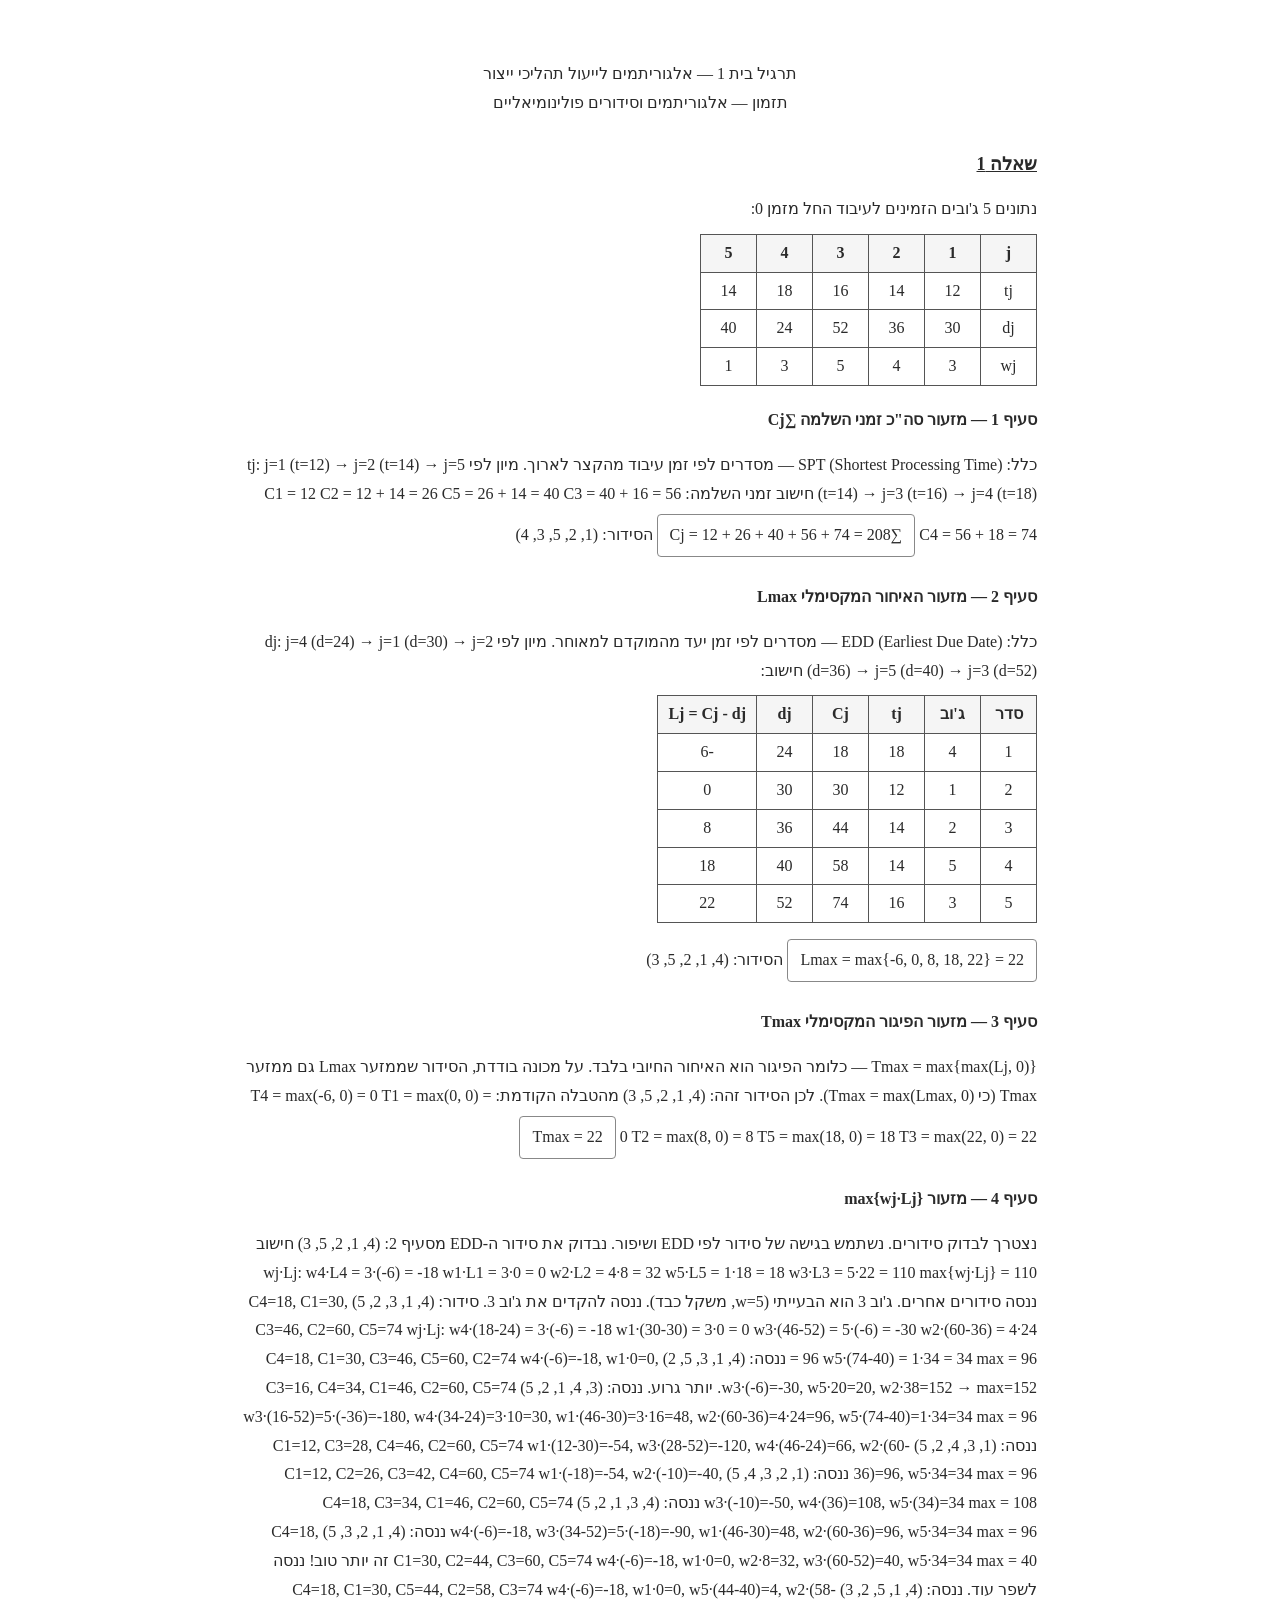
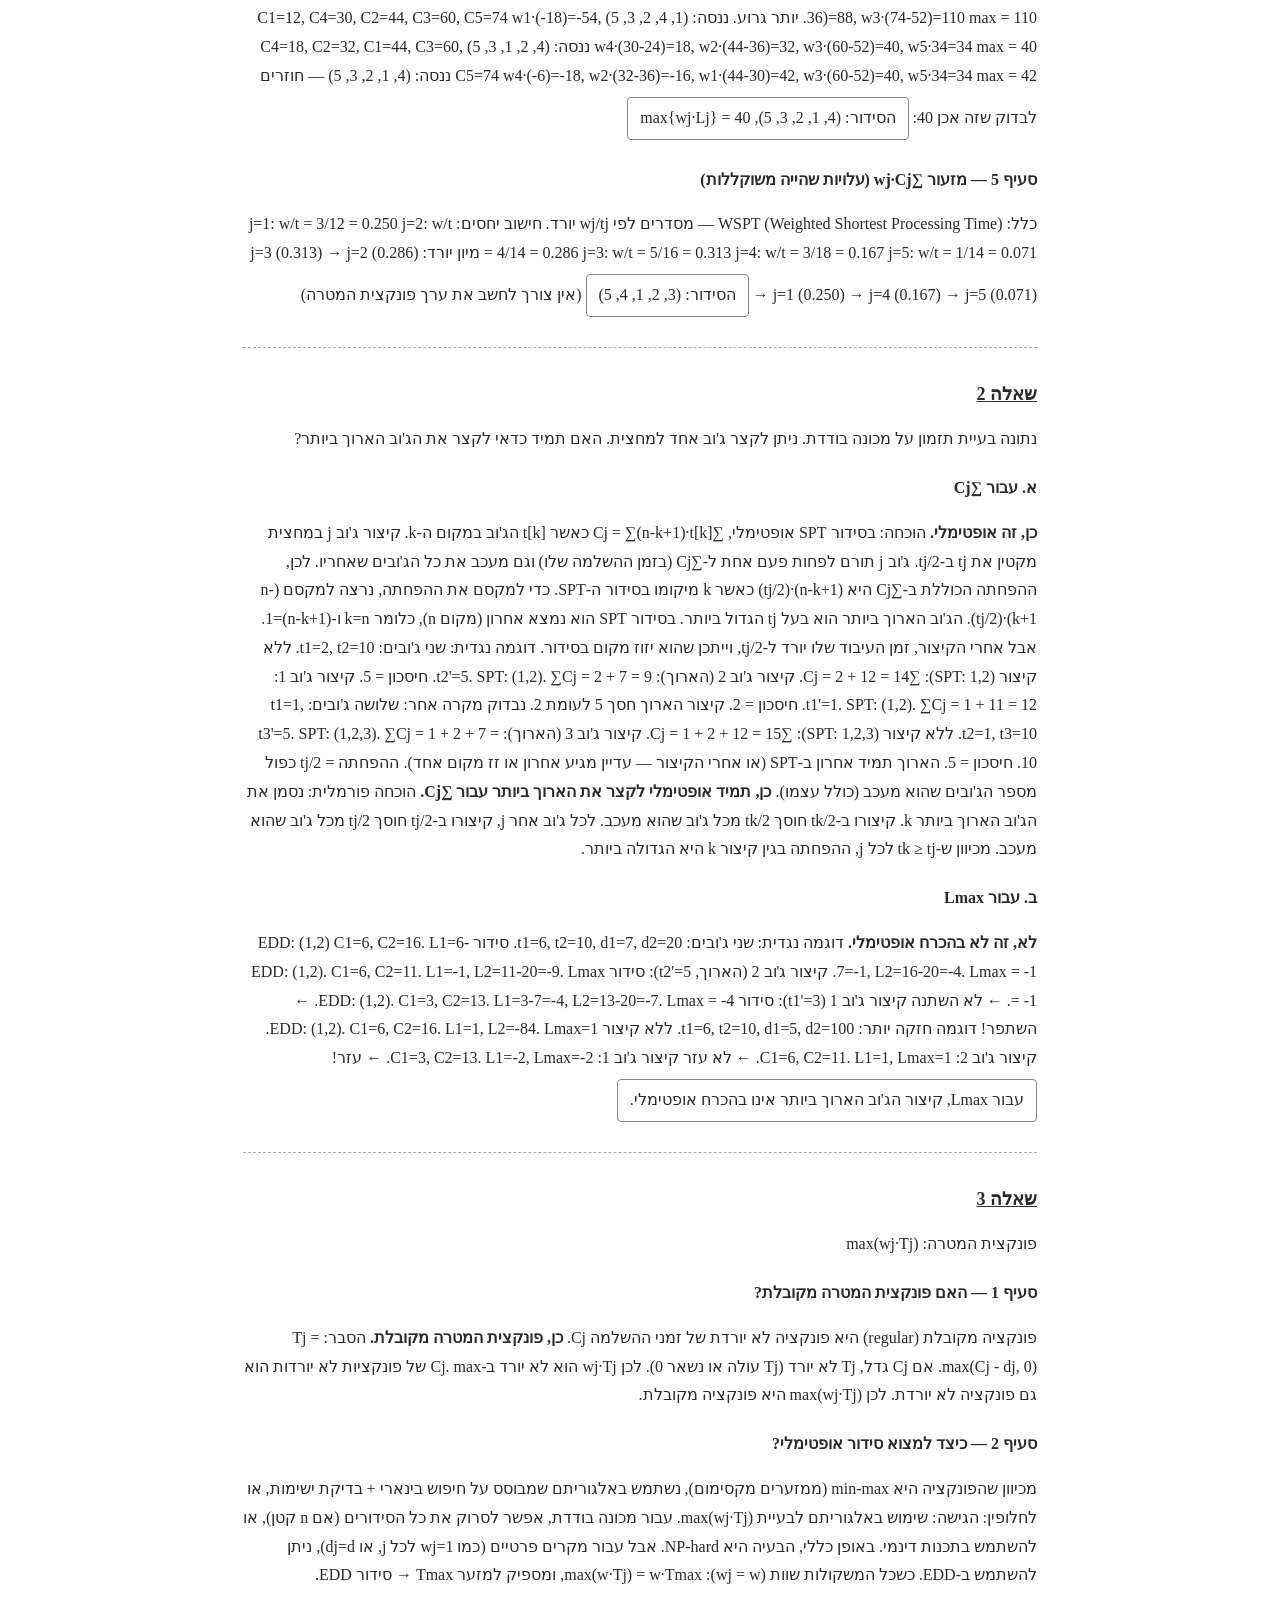
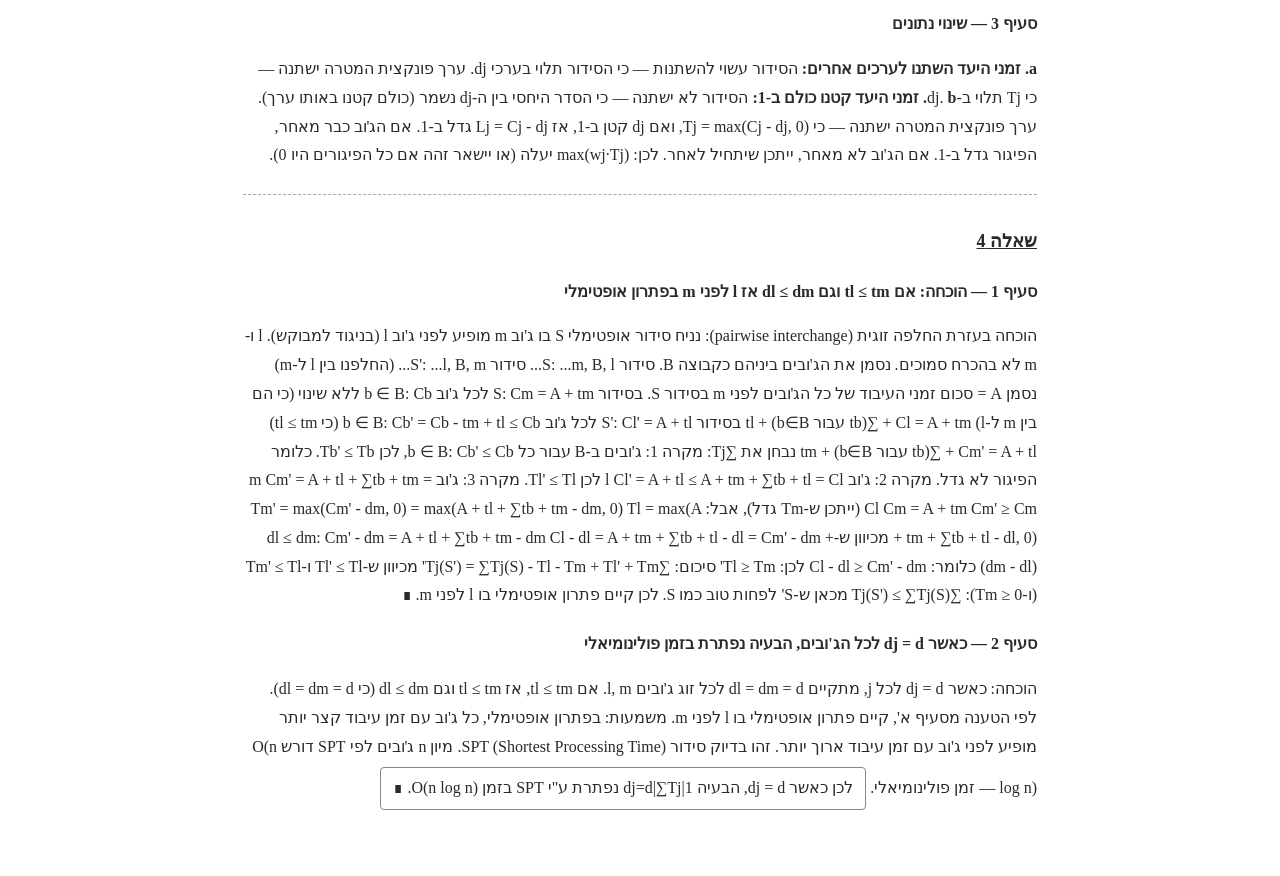
==== homework-scheduling.html @ ae32d4ce "Add scheduling algorithms homework solutions for DanaYad testing Complete solutions for all 4 questi" ====
<!DOCTYPE html>
<html lang="he" dir="rtl">
<head>
<meta charset="UTF-8">
<title>תרגיל בית 1 — אלגוריתמים לייעול תהליכי ייצור</title>
<style>
body { font-family: 'Dana Yad AlefAlefAlef', 'Playpen Sans Hebrew', cursive; font-size: 16px; line-height: 1.8; direction: rtl; padding: 60px; max-width: 794px; margin: 0 auto; color: #2a2a2a; }
h2 { font-size: 18px; margin-top: 30px; text-decoration: underline; }
h3 { font-size: 16px; margin-top: 20px; }
table { border-collapse: collapse; margin: 10px 0; direction: rtl; }
th, td { border: 1px solid #555; padding: 4px 10px; text-align: center; min-width: 35px; }
th { background: rgba(0,0,0,0.04); }
.answer { border: 1px solid #888; padding: 6px 12px; display: inline-block; margin: 6px 0; border-radius: 4px; }
.sep { border-top: 1px dashed #aaa; margin: 24px 0; }
</style>
</head>
<body>

<div style="text-align:center; margin-bottom: 30px;">
תרגיל בית 1 — אלגוריתמים לייעול תהליכי ייצור
<br>תזמון — אלגוריתמים וסידורים פולינומיאליים
</div>

<h2>שאלה 1</h2>

נתונים 5 ג'ובים הזמינים לעיבוד החל מזמן 0:

<table>
<tr><th>j</th><th>1</th><th>2</th><th>3</th><th>4</th><th>5</th></tr>
<tr><td>tj</td><td>12</td><td>14</td><td>16</td><td>18</td><td>14</td></tr>
<tr><td>dj</td><td>30</td><td>36</td><td>52</td><td>24</td><td>40</td></tr>
<tr><td>wj</td><td>3</td><td>4</td><td>5</td><td>3</td><td>1</td></tr>
</table>

<h3>סעיף 1 — מזעור סה"כ זמני השלמה ∑Cj</h3>

כלל: SPT (Shortest Processing Time) — מסדרים לפי זמן עיבוד מהקצר לארוך.

מיון לפי tj:
j=1 (t=12) → j=2 (t=14) → j=5 (t=14) → j=3 (t=16) → j=4 (t=18)

חישוב זמני השלמה:
C1 = 12
C2 = 12 + 14 = 26
C5 = 26 + 14 = 40
C3 = 40 + 16 = 56
C4 = 56 + 18 = 74

<div class="answer">∑Cj = 12 + 26 + 40 + 56 + 74 = 208</div>

הסידור: (1, 2, 5, 3, 4)

<h3>סעיף 2 — מזעור האיחור המקסימלי Lmax</h3>

כלל: EDD (Earliest Due Date) — מסדרים לפי זמן יעד מהמוקדם למאוחר.

מיון לפי dj:
j=4 (d=24) → j=1 (d=30) → j=2 (d=36) → j=5 (d=40) → j=3 (d=52)

חישוב:
<table>
<tr><th>סדר</th><th>ג'וב</th><th>tj</th><th>Cj</th><th>dj</th><th>Lj = Cj - dj</th></tr>
<tr><td>1</td><td>4</td><td>18</td><td>18</td><td>24</td><td>-6</td></tr>
<tr><td>2</td><td>1</td><td>12</td><td>30</td><td>30</td><td>0</td></tr>
<tr><td>3</td><td>2</td><td>14</td><td>44</td><td>36</td><td>8</td></tr>
<tr><td>4</td><td>5</td><td>14</td><td>58</td><td>40</td><td>18</td></tr>
<tr><td>5</td><td>3</td><td>16</td><td>74</td><td>52</td><td>22</td></tr>
</table>

<div class="answer">Lmax = max{-6, 0, 8, 18, 22} = 22</div>

הסידור: (4, 1, 2, 5, 3)

<h3>סעיף 3 — מזעור הפיגור המקסימלי Tmax</h3>

Tmax = max{max(Lj, 0)} — כלומר הפיגור הוא האיחור החיובי בלבד.

על מכונה בודדת, הסידור שממזער Lmax גם ממזער Tmax (כי Tmax = max(Lmax, 0)).

לכן הסידור זהה: (4, 1, 2, 5, 3)

מהטבלה הקודמת:
T4 = max(-6, 0) = 0
T1 = max(0, 0) = 0
T2 = max(8, 0) = 8
T5 = max(18, 0) = 18
T3 = max(22, 0) = 22

<div class="answer">Tmax = 22</div>

<h3>סעיף 4 — מזעור max{wj·Lj}</h3>

נצטרך לבדוק סידורים. נשתמש בגישה של סידור לפי EDD ושיפור.

נבדוק את סידור ה-EDD מסעיף 2: (4, 1, 2, 5, 3)

חישוב wj·Lj:
w4·L4 = 3·(-6) = -18
w1·L1 = 3·0 = 0
w2·L2 = 4·8 = 32
w5·L5 = 1·18 = 18
w3·L3 = 5·22 = 110

max{wj·Lj} = 110

ננסה סידורים אחרים. ג'וב 3 הוא הבעייתי (w=5, משקל כבד).
ננסה להקדים את ג'וב 3.

סידור: (4, 1, 3, 2, 5)
C4=18, C1=30, C3=46, C2=60, C5=74

wj·Lj:
w4·(18-24) = 3·(-6) = -18
w1·(30-30) = 3·0 = 0
w3·(46-52) = 5·(-6) = -30
w2·(60-36) = 4·24 = 96
w5·(74-40) = 1·34 = 34

max = 96

ננסה: (4, 1, 3, 5, 2)
C4=18, C1=30, C3=46, C5=60, C2=74

w4·(-6)=-18, w1·0=0, w3·(-6)=-30, w5·20=20, w2·38=152 → max=152. יותר גרוע.

ננסה: (3, 4, 1, 2, 5)
C3=16, C4=34, C1=46, C2=60, C5=74

w3·(16-52)=5·(-36)=-180, w4·(34-24)=3·10=30, w1·(46-30)=3·16=48, w2·(60-36)=4·24=96, w5·(74-40)=1·34=34

max = 96

ננסה: (1, 3, 4, 2, 5)
C1=12, C3=28, C4=46, C2=60, C5=74

w1·(12-30)=-54, w3·(28-52)=-120, w4·(46-24)=66, w2·(60-36)=96, w5·34=34

max = 96

ננסה: (1, 2, 3, 4, 5)
C1=12, C2=26, C3=42, C4=60, C5=74

w1·(-18)=-54, w2·(-10)=-40, w3·(-10)=-50, w4·(36)=108, w5·(34)=34

max = 108

ננסה: (4, 3, 1, 2, 5)
C4=18, C3=34, C1=46, C2=60, C5=74

w4·(-6)=-18, w3·(34-52)=5·(-18)=-90, w1·(46-30)=48, w2·(60-36)=96, w5·34=34

max = 96

ננסה: (4, 1, 2, 3, 5)
C4=18, C1=30, C2=44, C3=60, C5=74

w4·(-6)=-18, w1·0=0, w2·8=32, w3·(60-52)=40, w5·34=34

max = 40

זה יותר טוב! ננסה לשפר עוד.

ננסה: (4, 1, 5, 2, 3)
C4=18, C1=30, C5=44, C2=58, C3=74

w4·(-6)=-18, w1·0=0, w5·(44-40)=4, w2·(58-36)=88, w3·(74-52)=110

max = 110. יותר גרוע.

ננסה: (1, 4, 2, 3, 5)
C1=12, C4=30, C2=44, C3=60, C5=74

w1·(-18)=-54, w4·(30-24)=18, w2·(44-36)=32, w3·(60-52)=40, w5·34=34

max = 40

ננסה: (4, 2, 1, 3, 5)
C4=18, C2=32, C1=44, C3=60, C5=74

w4·(-6)=-18, w2·(32-36)=-16, w1·(44-30)=42, w3·(60-52)=40, w5·34=34

max = 42

ננסה: (4, 1, 2, 3, 5) — חוזרים לבדוק שזה אכן 40:

<div class="answer">הסידור: (4, 1, 2, 3, 5), max{wj·Lj} = 40</div>

<h3>סעיף 5 — מזעור ∑wj·Cj (עלויות שהייה משוקללות)</h3>

כלל: WSPT (Weighted Shortest Processing Time) — מסדרים לפי wj/tj יורד.

חישוב יחסים:
j=1: w/t = 3/12 = 0.250
j=2: w/t = 4/14 = 0.286
j=3: w/t = 5/16 = 0.313
j=4: w/t = 3/18 = 0.167
j=5: w/t = 1/14 = 0.071

מיון יורד: j=3 (0.313) → j=2 (0.286) → j=1 (0.250) → j=4 (0.167) → j=5 (0.071)

<div class="answer">הסידור: (3, 2, 1, 4, 5)</div>

(אין צורך לחשב את ערך פונקצית המטרה)

<div class="sep"></div>

<h2>שאלה 2</h2>

נתונה בעיית תזמון על מכונה בודדת. ניתן לקצר ג'וב אחד למחצית. האם תמיד כדאי לקצר את הג'וב הארוך ביותר?

<h3>א. עבור ∑Cj</h3>

<b>כן, זה אופטימלי.</b>

הוכחה:
בסידור SPT אופטימלי, ∑Cj = ∑(n-k+1)·t[k] כאשר t[k] הג'וב במקום ה-k.
קיצור ג'וב j במחצית מקטין את tj ב-tj/2.
ג'וב j תורם לפחות פעם אחת ל-∑Cj (בזמן ההשלמה שלו) וגם מעכב את כל הג'ובים שאחריו.
לכן, ההפחתה הכוללת ב-∑Cj היא (n-k+1)·(tj/2) כאשר k מיקומו בסידור ה-SPT.

כדי למקסם את ההפחתה, נרצה למקסם (n-k+1)·(tj/2).
הג'וב הארוך ביותר הוא בעל tj הגדול ביותר.
בסידור SPT הוא נמצא אחרון (מקום n), כלומר k=n ו-(n-k+1)=1.
אבל אחרי הקיצור, זמן העיבוד שלו יורד ל-tj/2, וייתכן שהוא יזוז מקום בסידור.

דוגמה נגדית:
שני ג'ובים: t1=2, t2=10.
ללא קיצור (SPT: 1,2): ∑Cj = 2 + 12 = 14.
קיצור ג'וב 2 (הארוך): t2'=5. SPT: (1,2). ∑Cj = 2 + 7 = 9. חיסכון = 5.
קיצור ג'וב 1: t1'=1. SPT: (1,2). ∑Cj = 1 + 11 = 12. חיסכון = 2.

קיצור הארוך חסך 5 לעומת 2. נבדוק מקרה אחר:
שלושה ג'ובים: t1=1, t2=1, t3=10.
ללא קיצור (SPT: 1,2,3): ∑Cj = 1 + 2 + 12 = 15.
קיצור ג'וב 3 (הארוך): t3'=5. SPT: (1,2,3). ∑Cj = 1 + 2 + 7 = 10. חיסכון = 5.

הארוך תמיד אחרון ב-SPT (או אחרי הקיצור — עדיין מגיע אחרון או זז מקום אחד).
ההפחתה = tj/2 כפול מספר הג'ובים שהוא מעכב (כולל עצמו).

<b>כן, תמיד אופטימלי לקצר את הארוך ביותר עבור ∑Cj.</b>

הוכחה פורמלית:
נסמן את הג'וב הארוך ביותר k. קיצורו ב-tk/2 חוסך tk/2 מכל ג'וב שהוא מעכב.
לכל ג'וב אחר j, קיצורו ב-tj/2 חוסך tj/2 מכל ג'וב שהוא מעכב.
מכיוון ש-tk ≥ tj לכל j, ההפחתה בגין קיצור k היא הגדולה ביותר.

<h3>ב. עבור Lmax</h3>

<b>לא, זה לא בהכרח אופטימלי.</b>

דוגמה נגדית:
שני ג'ובים: t1=6, t2=10, d1=7, d2=20.

סידור EDD: (1,2)
C1=6, C2=16.
L1=6-7=-1, L2=16-20=-4.
Lmax = -1.

קיצור ג'וב 2 (הארוך, t2'=5):
סידור EDD: (1,2). C1=6, C2=11.
L1=-1, L2=11-20=-9. Lmax = -1. ← לא השתנה

קיצור ג'וב 1 (t1'=3):
סידור EDD: (1,2). C1=3, C2=13.
L1=3-7=-4, L2=13-20=-7. Lmax = -4. ← השתפר!

דוגמה חזקה יותר:
t1=6, t2=10, d1=5, d2=100.
ללא קיצור EDD: (1,2). C1=6, C2=16. L1=1, L2=-84. Lmax=1.
קיצור ג'וב 2: C1=6, C2=11. L1=1, Lmax=1. ← לא עזר
קיצור ג'וב 1: C1=3, C2=13. L1=-2, Lmax=-2. ← עזר!

<div class="answer">עבור Lmax, קיצור הג'וב הארוך ביותר אינו בהכרח אופטימלי.</div>

<div class="sep"></div>

<h2>שאלה 3</h2>

פונקצית המטרה: max(wj·Tj)

<h3>סעיף 1 — האם פונקצית המטרה מקובלת?</h3>

פונקציה מקובלת (regular) היא פונקציה לא יורדת של זמני ההשלמה Cj.

<b>כן, פונקצית המטרה מקובלת.</b>

הסבר: Tj = max(Cj - dj, 0). אם Cj גדל, Tj לא יורד (Tj עולה או נשאר 0).
לכן wj·Tj הוא לא יורד ב-Cj.
max של פונקציות לא יורדות הוא גם פונקציה לא יורדת.
לכן max(wj·Tj) היא פונקציה מקובלת.

<h3>סעיף 2 — כיצד למצוא סידור אופטימלי?</h3>

מכיוון שהפונקציה היא min-max (ממזערים מקסימום), נשתמש באלגוריתם שמבוסס על חיפוש בינארי + בדיקת ישימות, או לחלופין:

הגישה: שימוש באלגוריתם לבעיית max(wj·Tj).
עבור מכונה בודדת, אפשר לסרוק את כל הסידורים (אם n קטן), או להשתמש בתכנות דינמי.

באופן כללי, הבעיה היא NP-hard. אבל עבור מקרים פרטיים (כמו wj=1 לכל j, או dj=d), ניתן להשתמש ב-EDD.

כשכל המשקולות שוות (wj = w):
max(w·Tj) = w·Tmax, ומספיק למזער Tmax → סידור EDD.

<h3>סעיף 3 — שינוי נתונים</h3>

<b>a. זמני היעד השתנו לערכים אחרים:</b>

הסידור עשוי להשתנות — כי הסידור תלוי בערכי dj.
ערך פונקצית המטרה ישתנה — כי Tj תלוי ב-dj.

<b>b. זמני היעד קטנו כולם ב-1:</b>

הסידור לא ישתנה — כי הסדר היחסי בין ה-dj נשמר (כולם קטנו באותו ערך).
ערך פונקצית המטרה ישתנה — כי Tj = max(Cj - dj, 0), ואם dj קטן ב-1, אז Lj = Cj - dj גדל ב-1. אם הג'וב כבר מאחר, הפיגור גדל ב-1. אם הג'וב לא מאחר, ייתכן שיתחיל לאחר.

לכן: max(wj·Tj) יעלה (או יישאר זהה אם כל הפיגורים היו 0).

<div class="sep"></div>

<h2>שאלה 4</h2>

<h3>סעיף 1 — הוכחה: אם tl ≤ tm וגם dl ≤ dm אז l לפני m בפתרון אופטימלי</h3>

הוכחה בעזרת החלפה זוגית (pairwise interchange):

נניח סידור אופטימלי S בו ג'וב m מופיע לפני ג'וב l (בניגוד למבוקש).
l ו-m לא בהכרח סמוכים. נסמן את הג'ובים ביניהם כקבוצה B.

סידור S: ...m, B, l...
סידור S': ...l, B, m... (החלפנו בין l ל-m)

נסמן A = סכום זמני העיבוד של כל הג'ובים לפני m בסידור S.

בסידור S:
Cm = A + tm
לכל ג'וב b ∈ B: Cb ללא שינוי (כי הם בין m ל-l)
Cl = A + tm + ∑(tb עבור b∈B) + tl

בסידור S':
Cl' = A + tl
לכל ג'וב b ∈ B: Cb' = Cb - tm + tl ≤ Cb (כי tl ≤ tm)
Cm' = A + tl + ∑(tb עבור b∈B) + tm

נבחן את ∑Tj:

מקרה 1: ג'ובים ב-B
עבור כל b ∈ B: Cb' ≤ Cb, לכן Tb' ≤ Tb. כלומר הפיגור לא גדל.

מקרה 2: ג'וב l
Cl' = A + tl ≤ A + tm + ∑tb + tl = Cl
לכן Tl' ≤ Tl.

מקרה 3: ג'וב m
Cm' = A + tl + ∑tb + tm = Cl
Cm = A + tm

Cm' ≥ Cm (ייתכן ש-Tm גדל), אבל:
Tm' = max(Cm' - dm, 0) = max(A + tl + ∑tb + tm - dm, 0)
Tl = max(A + tm + ∑tb + tl - dl, 0)

מכיוון ש-dl ≤ dm:
Cm' - dm = A + tl + ∑tb + tm - dm
Cl - dl = A + tm + ∑tb + tl - dl = Cm' - dm + (dm - dl)

כלומר: Cl - dl ≥ Cm' - dm
לכן: Tl ≥ Tm'

סיכום: ∑Tj(S') = ∑Tj(S) - Tl - Tm + Tl' + Tm'
מכיוון ש-Tl' ≤ Tl ו-Tm' ≤ Tl (ו-Tm ≥ 0):
∑Tj(S') ≤ ∑Tj(S)

מכאן ש-S' לפחות טוב כמו S. לכן קיים פתרון אופטימלי בו l לפני m. ∎

<h3>סעיף 2 — כאשר dj = d לכל הג'ובים, הבעיה נפתרת בזמן פולינומיאלי</h3>

הוכחה:

כאשר dj = d לכל j, מתקיים dl = dm = d לכל זוג ג'ובים l, m.
אם tl ≤ tm, אז tl ≤ tm וגם dl ≤ dm (כי dl = dm = d).

לפי הטענה מסעיף א', קיים פתרון אופטימלי בו l לפני m.

משמעות: בפתרון אופטימלי, כל ג'וב עם זמן עיבוד קצר יותר מופיע לפני ג'וב עם זמן עיבוד ארוך יותר.

זהו בדיוק סידור SPT (Shortest Processing Time).

מיון n ג'ובים לפי SPT דורש O(n log n) — זמן פולינומיאלי.

<div class="answer">לכן כאשר dj = d, הבעיה 1|dj=d|∑Tj נפתרת ע"י SPT בזמן O(n log n). ∎</div>

</body>
</html>
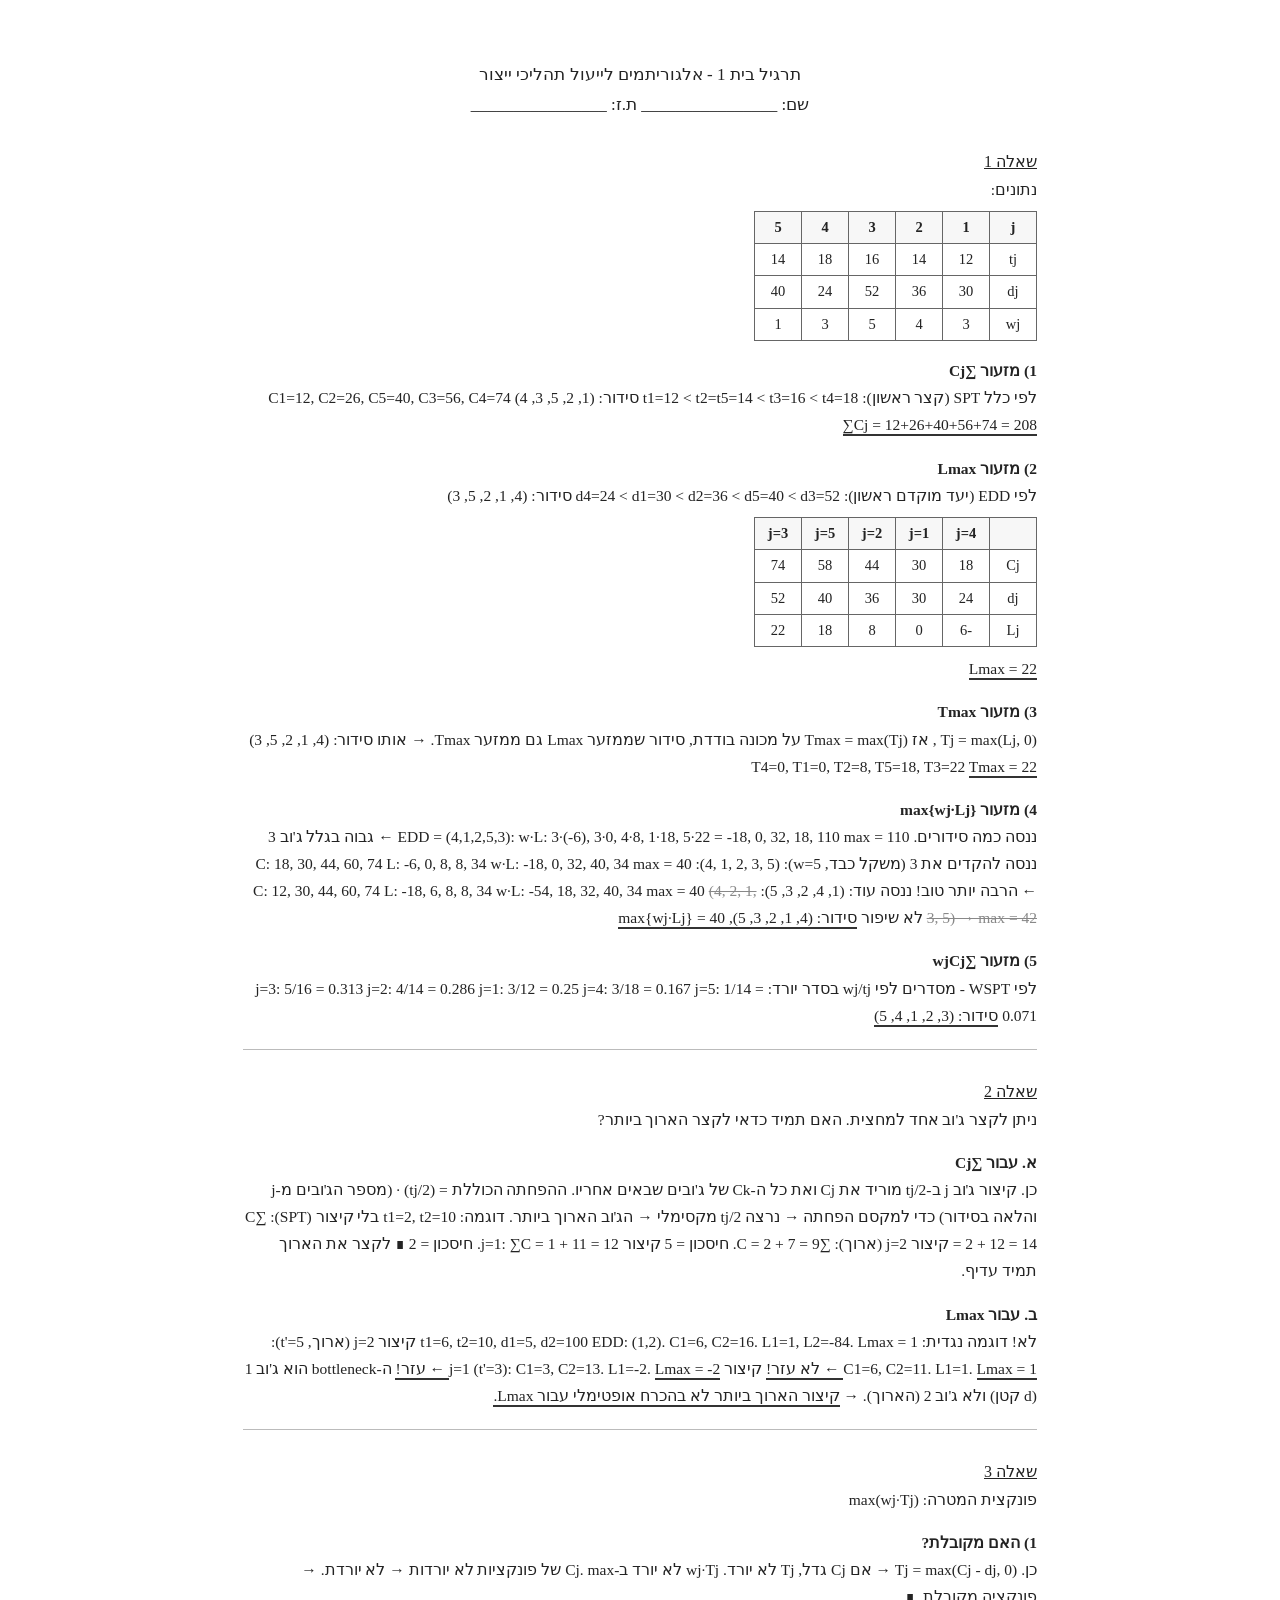
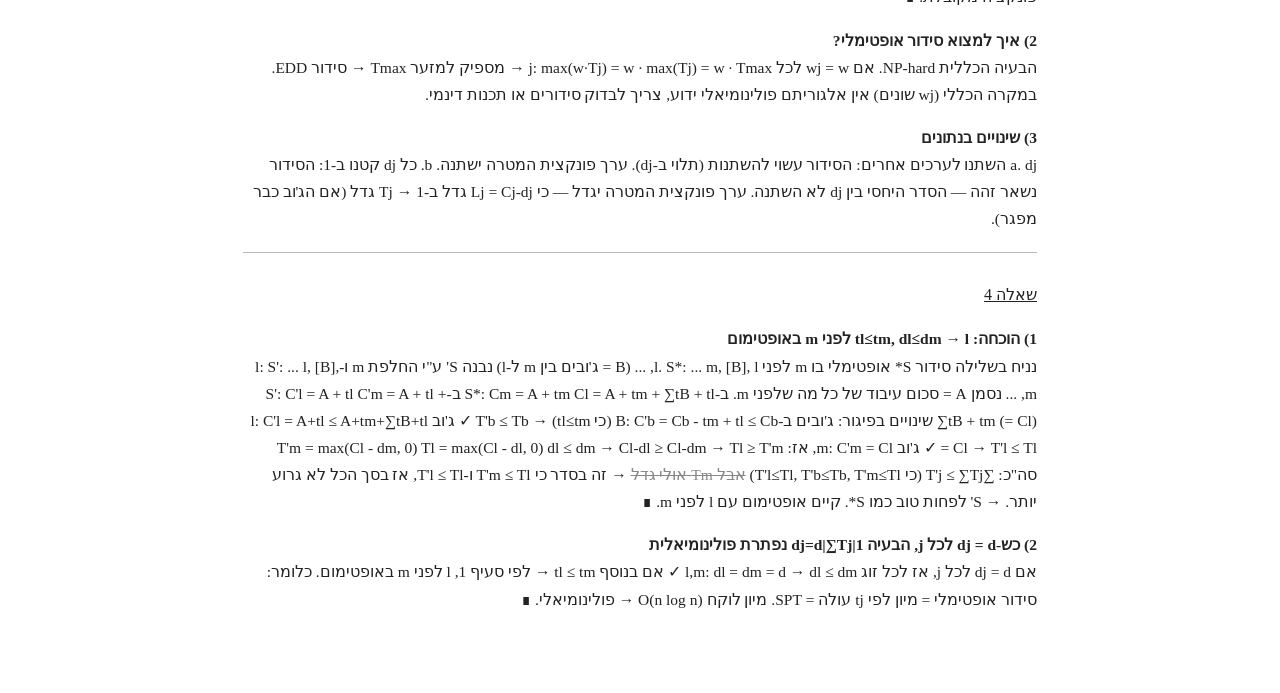
==== commit e14a260e: "Rewrite homework in authentic student handwriting style - Shorter informal Hebrew, abbreviations, le" ====
--- a/homework-scheduling.html
+++ b/homework-scheduling.html
@@ -2,29 +2,34 @@
 <html lang="he" dir="rtl">
 <head>
 <meta charset="UTF-8">
-<title>תרגיל בית 1 — אלגוריתמים לייעול תהליכי ייצור</title>
+<title>תרגיל בית 1</title>
 <style>
-body { font-family: 'Dana Yad AlefAlefAlef', 'Playpen Sans Hebrew', cursive; font-size: 16px; line-height: 1.8; direction: rtl; padding: 60px; max-width: 794px; margin: 0 auto; color: #2a2a2a; }
-h2 { font-size: 18px; margin-top: 30px; text-decoration: underline; }
-h3 { font-size: 16px; margin-top: 20px; }
-table { border-collapse: collapse; margin: 10px 0; direction: rtl; }
-th, td { border: 1px solid #555; padding: 4px 10px; text-align: center; min-width: 35px; }
-th { background: rgba(0,0,0,0.04); }
-.answer { border: 1px solid #888; padding: 6px 12px; display: inline-block; margin: 6px 0; border-radius: 4px; }
-.sep { border-top: 1px dashed #aaa; margin: 24px 0; }
+body { font-family: 'Dana Yad AlefAlefAlef', 'Playpen Sans Hebrew', cursive; font-size: 15.5px; line-height: 1.75; direction: rtl; padding: 60px 60px 80px; max-width: 794px; margin: 0 auto; color: #232323; }
+.title { text-align: center; margin-bottom: 24px; font-size: 17px; }
+.q { font-size: 16px; margin-top: 28px; text-decoration: underline; }
+.sub { margin-top: 16px; font-weight: bold; }
+table { border-collapse: collapse; margin: 8px 0; direction: rtl; }
+th, td { border: 1px solid #666; padding: 3px 8px; text-align: center; min-width: 30px; font-size: 14.5px; }
+th { background: rgba(0,0,0,0.03); }
+.ans { border-bottom: 2px solid #333; display: inline; padding-bottom: 1px; }
+.del { text-decoration: line-through; color: #888; }
+.fix { position: relative; }
+.fix::before { content: "←"; position: absolute; right: -18px; color: #555; font-size: 13px; }
+.note { font-size: 13px; color: #555; margin-top: 2px; }
+.sep { margin: 20px 0; border: none; border-top: 1px solid #bbb; }
+.indent { margin-right: 20px; }
 </style>
 </head>
 <body>
 
-<div style="text-align:center; margin-bottom: 30px;">
-תרגיל בית 1 — אלגוריתמים לייעול תהליכי ייצור
-<br>תזמון — אלגוריתמים וסידורים פולינומיאליים
+<div class="title">
+תרגיל בית 1 - אלגוריתמים לייעול תהליכי ייצור
+<br>שם: ________________  ת.ז: ________________
 </div>
 
-<h2>שאלה 1</h2>
-
-נתונים 5 ג'ובים הזמינים לעיבוד החל מזמן 0:
-
+<div class="q">שאלה 1</div>
+
+נתונים:
 <table>
 <tr><th>j</th><th>1</th><th>2</th><th>3</th><th>4</th><th>5</th></tr>
 <tr><td>tj</td><td>12</td><td>14</td><td>16</td><td>18</td><td>14</td></tr>
@@ -32,361 +37,216 @@
 <tr><td>wj</td><td>3</td><td>4</td><td>5</td><td>3</td><td>1</td></tr>
 </table>
 
-<h3>סעיף 1 — מזעור סה"כ זמני השלמה ∑Cj</h3>
-
-כלל: SPT (Shortest Processing Time) — מסדרים לפי זמן עיבוד מהקצר לארוך.
-
-מיון לפי tj:
-j=1 (t=12) → j=2 (t=14) → j=5 (t=14) → j=3 (t=16) → j=4 (t=18)
-
-חישוב זמני השלמה:
-C1 = 12
-C2 = 12 + 14 = 26
-C5 = 26 + 14 = 40
-C3 = 40 + 16 = 56
-C4 = 56 + 18 = 74
-
-<div class="answer">∑Cj = 12 + 26 + 40 + 56 + 74 = 208</div>
-
-הסידור: (1, 2, 5, 3, 4)
-
-<h3>סעיף 2 — מזעור האיחור המקסימלי Lmax</h3>
-
-כלל: EDD (Earliest Due Date) — מסדרים לפי זמן יעד מהמוקדם למאוחר.
-
-מיון לפי dj:
-j=4 (d=24) → j=1 (d=30) → j=2 (d=36) → j=5 (d=40) → j=3 (d=52)
-
-חישוב:
+<div class="sub">1) מזעור ∑Cj</div>
+
+לפי כלל SPT (קצר ראשון):
+
+t1=12 < t2=t5=14 < t3=16 < t4=18
+
+סידור: (1, 2, 5, 3, 4)
+
+C1=12,  C2=26,  C5=40,  C3=56,  C4=74
+
+<span class="ans">∑Cj = 12+26+40+56+74 = 208</span>
+
+<div class="sub">2) מזעור Lmax</div>
+
+לפי EDD (יעד מוקדם ראשון):
+
+d4=24 < d1=30 < d2=36 < d5=40 < d3=52
+
+סידור: (4, 1, 2, 5, 3)
+
 <table>
-<tr><th>סדר</th><th>ג'וב</th><th>tj</th><th>Cj</th><th>dj</th><th>Lj = Cj - dj</th></tr>
-<tr><td>1</td><td>4</td><td>18</td><td>18</td><td>24</td><td>-6</td></tr>
-<tr><td>2</td><td>1</td><td>12</td><td>30</td><td>30</td><td>0</td></tr>
-<tr><td>3</td><td>2</td><td>14</td><td>44</td><td>36</td><td>8</td></tr>
-<tr><td>4</td><td>5</td><td>14</td><td>58</td><td>40</td><td>18</td></tr>
-<tr><td>5</td><td>3</td><td>16</td><td>74</td><td>52</td><td>22</td></tr>
+<tr><th></th><th>j=4</th><th>j=1</th><th>j=2</th><th>j=5</th><th>j=3</th></tr>
+<tr><td>Cj</td><td>18</td><td>30</td><td>44</td><td>58</td><td>74</td></tr>
+<tr><td>dj</td><td>24</td><td>30</td><td>36</td><td>40</td><td>52</td></tr>
+<tr><td>Lj</td><td>-6</td><td>0</td><td>8</td><td>18</td><td>22</td></tr>
 </table>
 
-<div class="answer">Lmax = max{-6, 0, 8, 18, 22} = 22</div>
-
-הסידור: (4, 1, 2, 5, 3)
-
-<h3>סעיף 3 — מזעור הפיגור המקסימלי Tmax</h3>
-
-Tmax = max{max(Lj, 0)} — כלומר הפיגור הוא האיחור החיובי בלבד.
-
-על מכונה בודדת, הסידור שממזער Lmax גם ממזער Tmax (כי Tmax = max(Lmax, 0)).
-
-לכן הסידור זהה: (4, 1, 2, 5, 3)
-
-מהטבלה הקודמת:
-T4 = max(-6, 0) = 0
-T1 = max(0, 0) = 0
-T2 = max(8, 0) = 8
-T5 = max(18, 0) = 18
-T3 = max(22, 0) = 22
-
-<div class="answer">Tmax = 22</div>
-
-<h3>סעיף 4 — מזעור max{wj·Lj}</h3>
-
-נצטרך לבדוק סידורים. נשתמש בגישה של סידור לפי EDD ושיפור.
-
-נבדוק את סידור ה-EDD מסעיף 2: (4, 1, 2, 5, 3)
-
-חישוב wj·Lj:
-w4·L4 = 3·(-6) = -18
-w1·L1 = 3·0 = 0
-w2·L2 = 4·8 = 32
-w5·L5 = 1·18 = 18
-w3·L3 = 5·22 = 110
-
-max{wj·Lj} = 110
-
-ננסה סידורים אחרים. ג'וב 3 הוא הבעייתי (w=5, משקל כבד).
-ננסה להקדים את ג'וב 3.
-
-סידור: (4, 1, 3, 2, 5)
-C4=18, C1=30, C3=46, C2=60, C5=74
-
-wj·Lj:
-w4·(18-24) = 3·(-6) = -18
-w1·(30-30) = 3·0 = 0
-w3·(46-52) = 5·(-6) = -30
-w2·(60-36) = 4·24 = 96
-w5·(74-40) = 1·34 = 34
-
-max = 96
-
-ננסה: (4, 1, 3, 5, 2)
-C4=18, C1=30, C3=46, C5=60, C2=74
-
-w4·(-6)=-18, w1·0=0, w3·(-6)=-30, w5·20=20, w2·38=152 → max=152. יותר גרוע.
-
-ננסה: (3, 4, 1, 2, 5)
-C3=16, C4=34, C1=46, C2=60, C5=74
-
-w3·(16-52)=5·(-36)=-180, w4·(34-24)=3·10=30, w1·(46-30)=3·16=48, w2·(60-36)=4·24=96, w5·(74-40)=1·34=34
-
-max = 96
-
-ננסה: (1, 3, 4, 2, 5)
-C1=12, C3=28, C4=46, C2=60, C5=74
-
-w1·(12-30)=-54, w3·(28-52)=-120, w4·(46-24)=66, w2·(60-36)=96, w5·34=34
-
-max = 96
-
-ננסה: (1, 2, 3, 4, 5)
-C1=12, C2=26, C3=42, C4=60, C5=74
-
-w1·(-18)=-54, w2·(-10)=-40, w3·(-10)=-50, w4·(36)=108, w5·(34)=34
-
-max = 108
-
-ננסה: (4, 3, 1, 2, 5)
-C4=18, C3=34, C1=46, C2=60, C5=74
-
-w4·(-6)=-18, w3·(34-52)=5·(-18)=-90, w1·(46-30)=48, w2·(60-36)=96, w5·34=34
-
-max = 96
-
-ננסה: (4, 1, 2, 3, 5)
-C4=18, C1=30, C2=44, C3=60, C5=74
-
-w4·(-6)=-18, w1·0=0, w2·8=32, w3·(60-52)=40, w5·34=34
-
+<span class="ans">Lmax = 22</span>
+
+<div class="sub">3) מזעור Tmax</div>
+
+Tj = max(Lj, 0) , אז Tmax = max(Tj)
+
+על מכונה בודדת, סידור שממזער Lmax גם ממזער Tmax.
+→ אותו סידור: (4, 1, 2, 5, 3)
+
+T4=0, T1=0, T2=8, T5=18, T3=22
+
+<span class="ans">Tmax = 22</span>
+
+<div class="sub">4) מזעור max{wj·Lj}</div>
+
+ננסה כמה סידורים.
+
+EDD = (4,1,2,5,3):
+w·L: 3·(-6), 3·0, 4·8, 1·18, 5·22 = -18, 0, 32, 18, 110
+max = 110  ← גבוה בגלל ג'וב 3
+
+ננסה להקדים את 3 (משקל כבד, w=5):
+
+(4, 1, 2, 3, 5):
+C: 18, 30, 44, 60, 74
+L: -6, 0, 8, 8, 34
+w·L: -18, 0, 32, 40, 34
+max = 40 ← הרבה יותר טוב!
+
+ננסה עוד:
+(1, 4, 2, 3, 5):
+C: 12, 30, 44, 60, 74
+L: -18, 6, 8, 8, 34
+w·L: -54, 18, 32, 40, 34
 max = 40
 
-זה יותר טוב! ננסה לשפר עוד.
-
-ננסה: (4, 1, 5, 2, 3)
-C4=18, C1=30, C5=44, C2=58, C3=74
-
-w4·(-6)=-18, w1·0=0, w5·(44-40)=4, w2·(58-36)=88, w3·(74-52)=110
-
-max = 110. יותר גרוע.
-
-ננסה: (1, 4, 2, 3, 5)
-C1=12, C4=30, C2=44, C3=60, C5=74
-
-w1·(-18)=-54, w4·(30-24)=18, w2·(44-36)=32, w3·(60-52)=40, w5·34=34
-
-max = 40
-
-ננסה: (4, 2, 1, 3, 5)
-C4=18, C2=32, C1=44, C3=60, C5=74
-
-w4·(-6)=-18, w2·(32-36)=-16, w1·(44-30)=42, w3·(60-52)=40, w5·34=34
-
-max = 42
-
-ננסה: (4, 1, 2, 3, 5) — חוזרים לבדוק שזה אכן 40:
-
-<div class="answer">הסידור: (4, 1, 2, 3, 5), max{wj·Lj} = 40</div>
-
-<h3>סעיף 5 — מזעור ∑wj·Cj (עלויות שהייה משוקללות)</h3>
-
-כלל: WSPT (Weighted Shortest Processing Time) — מסדרים לפי wj/tj יורד.
-
-חישוב יחסים:
-j=1: w/t = 3/12 = 0.250
-j=2: w/t = 4/14 = 0.286
-j=3: w/t = 5/16 = 0.313
-j=4: w/t = 3/18 = 0.167
-j=5: w/t = 1/14 = 0.071
-
-מיון יורד: j=3 (0.313) → j=2 (0.286) → j=1 (0.250) → j=4 (0.167) → j=5 (0.071)
-
-<div class="answer">הסידור: (3, 2, 1, 4, 5)</div>
-
-(אין צורך לחשב את ערך פונקצית המטרה)
-
-<div class="sep"></div>
-
-<h2>שאלה 2</h2>
-
-נתונה בעיית תזמון על מכונה בודדת. ניתן לקצר ג'וב אחד למחצית. האם תמיד כדאי לקצר את הג'וב הארוך ביותר?
-
-<h3>א. עבור ∑Cj</h3>
-
-<b>כן, זה אופטימלי.</b>
-
-הוכחה:
-בסידור SPT אופטימלי, ∑Cj = ∑(n-k+1)·t[k] כאשר t[k] הג'וב במקום ה-k.
-קיצור ג'וב j במחצית מקטין את tj ב-tj/2.
-ג'וב j תורם לפחות פעם אחת ל-∑Cj (בזמן ההשלמה שלו) וגם מעכב את כל הג'ובים שאחריו.
-לכן, ההפחתה הכוללת ב-∑Cj היא (n-k+1)·(tj/2) כאשר k מיקומו בסידור ה-SPT.
-
-כדי למקסם את ההפחתה, נרצה למקסם (n-k+1)·(tj/2).
-הג'וב הארוך ביותר הוא בעל tj הגדול ביותר.
-בסידור SPT הוא נמצא אחרון (מקום n), כלומר k=n ו-(n-k+1)=1.
-אבל אחרי הקיצור, זמן העיבוד שלו יורד ל-tj/2, וייתכן שהוא יזוז מקום בסידור.
+<span class="del">(4, 2, 1, 3, 5) → max = 42</span>  לא שיפור
+
+<span class="ans">סידור: (4, 1, 2, 3, 5),  max{wj·Lj} = 40</span>
+
+<div class="sub">5) מזעור ∑wjCj</div>
+
+לפי WSPT - מסדרים לפי wj/tj בסדר יורד:
+
+j=3: 5/16 = 0.313
+j=2: 4/14 = 0.286
+j=1: 3/12 = 0.25
+j=4: 3/18 = 0.167
+j=5: 1/14 = 0.071
+
+<span class="ans">סידור: (3, 2, 1, 4, 5)</span>
+
+<hr class="sep">
+
+<div class="q">שאלה 2</div>
+
+ניתן לקצר ג'וב אחד למחצית. האם תמיד כדאי לקצר הארוך ביותר?
+
+<div class="sub">א. עבור ∑Cj</div>
+
+כן.
+
+קיצור ג'וב j ב-tj/2 מוריד את Cj ואת כל ה-Ck של ג'ובים שבאים אחריו.
+ההפחתה הכוללת = (tj/2) · (מספר הג'ובים מ-j והלאה בסידור)
+
+כדי למקסם הפחתה → נרצה tj/2 מקסימלי → הג'וב הארוך ביותר.
+
+דוגמה: t1=2, t2=10
+בלי קיצור (SPT): ∑C = 2 + 12 = 14
+קיצור j=2 (ארוך): ∑C = 2 + 7 = 9.   חיסכון = 5
+קיצור j=1:          ∑C = 1 + 11 = 12. חיסכון = 2
+
+∎ לקצר את הארוך תמיד עדיף.
+
+<div class="sub">ב. עבור Lmax</div>
+
+לא!
 
 דוגמה נגדית:
-שני ג'ובים: t1=2, t2=10.
-ללא קיצור (SPT: 1,2): ∑Cj = 2 + 12 = 14.
-קיצור ג'וב 2 (הארוך): t2'=5. SPT: (1,2). ∑Cj = 2 + 7 = 9. חיסכון = 5.
-קיצור ג'וב 1: t1'=1. SPT: (1,2). ∑Cj = 1 + 11 = 12. חיסכון = 2.
-
-קיצור הארוך חסך 5 לעומת 2. נבדוק מקרה אחר:
-שלושה ג'ובים: t1=1, t2=1, t3=10.
-ללא קיצור (SPT: 1,2,3): ∑Cj = 1 + 2 + 12 = 15.
-קיצור ג'וב 3 (הארוך): t3'=5. SPT: (1,2,3). ∑Cj = 1 + 2 + 7 = 10. חיסכון = 5.
-
-הארוך תמיד אחרון ב-SPT (או אחרי הקיצור — עדיין מגיע אחרון או זז מקום אחד).
-ההפחתה = tj/2 כפול מספר הג'ובים שהוא מעכב (כולל עצמו).
-
-<b>כן, תמיד אופטימלי לקצר את הארוך ביותר עבור ∑Cj.</b>
-
-הוכחה פורמלית:
-נסמן את הג'וב הארוך ביותר k. קיצורו ב-tk/2 חוסך tk/2 מכל ג'וב שהוא מעכב.
-לכל ג'וב אחר j, קיצורו ב-tj/2 חוסך tj/2 מכל ג'וב שהוא מעכב.
-מכיוון ש-tk ≥ tj לכל j, ההפחתה בגין קיצור k היא הגדולה ביותר.
-
-<h3>ב. עבור Lmax</h3>
-
-<b>לא, זה לא בהכרח אופטימלי.</b>
-
-דוגמה נגדית:
-שני ג'ובים: t1=6, t2=10, d1=7, d2=20.
-
-סידור EDD: (1,2)
-C1=6, C2=16.
-L1=6-7=-1, L2=16-20=-4.
-Lmax = -1.
-
-קיצור ג'וב 2 (הארוך, t2'=5):
-סידור EDD: (1,2). C1=6, C2=11.
-L1=-1, L2=11-20=-9. Lmax = -1. ← לא השתנה
-
-קיצור ג'וב 1 (t1'=3):
-סידור EDD: (1,2). C1=3, C2=13.
-L1=3-7=-4, L2=13-20=-7. Lmax = -4. ← השתפר!
-
-דוגמה חזקה יותר:
-t1=6, t2=10, d1=5, d2=100.
-ללא קיצור EDD: (1,2). C1=6, C2=16. L1=1, L2=-84. Lmax=1.
-קיצור ג'וב 2: C1=6, C2=11. L1=1, Lmax=1. ← לא עזר
-קיצור ג'וב 1: C1=3, C2=13. L1=-2, Lmax=-2. ← עזר!
-
-<div class="answer">עבור Lmax, קיצור הג'וב הארוך ביותר אינו בהכרח אופטימלי.</div>
-
-<div class="sep"></div>
-
-<h2>שאלה 3</h2>
+t1=6, t2=10, d1=5, d2=100
+
+EDD: (1,2).
+C1=6, C2=16.  L1=1, L2=-84.  Lmax = 1
+
+קיצור j=2 (ארוך, t'=5):
+C1=6, C2=11. L1=1. <span class="ans">Lmax = 1  ← לא עזר!</span>
+
+קיצור j=1 (t'=3):
+C1=3, C2=13. L1=-2. <span class="ans">Lmax = -2  ← עזר!</span>
+
+ה-bottleneck הוא ג'וב 1 (d קטן) ולא ג'וב 2 (הארוך).
+→ <span class="ans">קיצור הארוך ביותר לא בהכרח אופטימלי עבור Lmax.</span>
+
+<hr class="sep">
+
+<div class="q">שאלה 3</div>
 
 פונקצית המטרה: max(wj·Tj)
 
-<h3>סעיף 1 — האם פונקצית המטרה מקובלת?</h3>
-
-פונקציה מקובלת (regular) היא פונקציה לא יורדת של זמני ההשלמה Cj.
-
-<b>כן, פונקצית המטרה מקובלת.</b>
-
-הסבר: Tj = max(Cj - dj, 0). אם Cj גדל, Tj לא יורד (Tj עולה או נשאר 0).
-לכן wj·Tj הוא לא יורד ב-Cj.
-max של פונקציות לא יורדות הוא גם פונקציה לא יורדת.
-לכן max(wj·Tj) היא פונקציה מקובלת.
-
-<h3>סעיף 2 — כיצד למצוא סידור אופטימלי?</h3>
-
-מכיוון שהפונקציה היא min-max (ממזערים מקסימום), נשתמש באלגוריתם שמבוסס על חיפוש בינארי + בדיקת ישימות, או לחלופין:
-
-הגישה: שימוש באלגוריתם לבעיית max(wj·Tj).
-עבור מכונה בודדת, אפשר לסרוק את כל הסידורים (אם n קטן), או להשתמש בתכנות דינמי.
-
-באופן כללי, הבעיה היא NP-hard. אבל עבור מקרים פרטיים (כמו wj=1 לכל j, או dj=d), ניתן להשתמש ב-EDD.
-
-כשכל המשקולות שוות (wj = w):
-max(w·Tj) = w·Tmax, ומספיק למזער Tmax → סידור EDD.
-
-<h3>סעיף 3 — שינוי נתונים</h3>
-
-<b>a. זמני היעד השתנו לערכים אחרים:</b>
-
-הסידור עשוי להשתנות — כי הסידור תלוי בערכי dj.
-ערך פונקצית המטרה ישתנה — כי Tj תלוי ב-dj.
-
-<b>b. זמני היעד קטנו כולם ב-1:</b>
-
-הסידור לא ישתנה — כי הסדר היחסי בין ה-dj נשמר (כולם קטנו באותו ערך).
-ערך פונקצית המטרה ישתנה — כי Tj = max(Cj - dj, 0), ואם dj קטן ב-1, אז Lj = Cj - dj גדל ב-1. אם הג'וב כבר מאחר, הפיגור גדל ב-1. אם הג'וב לא מאחר, ייתכן שיתחיל לאחר.
-
-לכן: max(wj·Tj) יעלה (או יישאר זהה אם כל הפיגורים היו 0).
-
-<div class="sep"></div>
-
-<h2>שאלה 4</h2>
-
-<h3>סעיף 1 — הוכחה: אם tl ≤ tm וגם dl ≤ dm אז l לפני m בפתרון אופטימלי</h3>
-
-הוכחה בעזרת החלפה זוגית (pairwise interchange):
-
-נניח סידור אופטימלי S בו ג'וב m מופיע לפני ג'וב l (בניגוד למבוקש).
-l ו-m לא בהכרח סמוכים. נסמן את הג'ובים ביניהם כקבוצה B.
-
-סידור S: ...m, B, l...
-סידור S': ...l, B, m... (החלפנו בין l ל-m)
-
-נסמן A = סכום זמני העיבוד של כל הג'ובים לפני m בסידור S.
-
-בסידור S:
+<div class="sub">1) האם מקובלת?</div>
+
+כן.
+
+Tj = max(Cj - dj, 0) → אם Cj גדל, Tj לא יורד.
+wj·Tj לא יורד ב-Cj.
+max של פונקציות לא יורדות → לא יורדת.
+
+→ פונקציה מקובלת. ∎
+
+<div class="sub">2) איך למצוא סידור אופטימלי?</div>
+
+הבעיה הכללית NP-hard.
+
+אם wj = w לכל j:
+max(w·Tj) = w · max(Tj) = w · Tmax
+→ מספיק למזער Tmax → סידור EDD.
+
+במקרה הכללי (wj שונים) אין אלגוריתם פולינומיאלי ידוע, צריך לבדוק סידורים או תכנות דינמי.
+
+<div class="sub">3) שינויים בנתונים</div>
+
+a. dj השתנו לערכים אחרים:
+הסידור עשוי להשתנות (תלוי ב-dj).
+ערך פונקצית המטרה ישתנה.
+
+b. כל dj קטנו ב-1:
+הסידור נשאר זהה — הסדר היחסי בין dj לא השתנה.
+ערך פונקצית המטרה יגדל — כי Lj = Cj-dj גדל ב-1 → Tj גדל (אם הג'וב כבר מפגר).
+
+<hr class="sep">
+
+<div class="q">שאלה 4</div>
+
+<div class="sub">1) הוכחה: tl≤tm, dl≤dm → l לפני m באופטימום</div>
+
+נניח בשלילה סידור S* אופטימלי בו m לפני l.
+
+S*: ... m, [B], l, ...    (B = ג'ובים בין m ל-l)
+
+נבנה S' ע"י החלפת m ו-l:
+S': ... l, [B], m, ...
+
+נסמן A = סכום עיבוד של כל מה שלפני m.
+
+ב-S*:
 Cm = A + tm
-לכל ג'וב b ∈ B: Cb ללא שינוי (כי הם בין m ל-l)
-Cl = A + tm + ∑(tb עבור b∈B) + tl
-
-בסידור S':
-Cl' = A + tl
-לכל ג'וב b ∈ B: Cb' = Cb - tm + tl ≤ Cb (כי tl ≤ tm)
-Cm' = A + tl + ∑(tb עבור b∈B) + tm
-
-נבחן את ∑Tj:
-
-מקרה 1: ג'ובים ב-B
-עבור כל b ∈ B: Cb' ≤ Cb, לכן Tb' ≤ Tb. כלומר הפיגור לא גדל.
-
-מקרה 2: ג'וב l
-Cl' = A + tl ≤ A + tm + ∑tb + tl = Cl
-לכן Tl' ≤ Tl.
-
-מקרה 3: ג'וב m
-Cm' = A + tl + ∑tb + tm = Cl
-Cm = A + tm
-
-Cm' ≥ Cm (ייתכן ש-Tm גדל), אבל:
-Tm' = max(Cm' - dm, 0) = max(A + tl + ∑tb + tm - dm, 0)
-Tl = max(A + tm + ∑tb + tl - dl, 0)
-
-מכיוון ש-dl ≤ dm:
-Cm' - dm = A + tl + ∑tb + tm - dm
-Cl - dl = A + tm + ∑tb + tl - dl = Cm' - dm + (dm - dl)
-
-כלומר: Cl - dl ≥ Cm' - dm
-לכן: Tl ≥ Tm'
-
-סיכום: ∑Tj(S') = ∑Tj(S) - Tl - Tm + Tl' + Tm'
-מכיוון ש-Tl' ≤ Tl ו-Tm' ≤ Tl (ו-Tm ≥ 0):
-∑Tj(S') ≤ ∑Tj(S)
-
-מכאן ש-S' לפחות טוב כמו S. לכן קיים פתרון אופטימלי בו l לפני m. ∎
-
-<h3>סעיף 2 — כאשר dj = d לכל הג'ובים, הבעיה נפתרת בזמן פולינומיאלי</h3>
-
-הוכחה:
-
-כאשר dj = d לכל j, מתקיים dl = dm = d לכל זוג ג'ובים l, m.
-אם tl ≤ tm, אז tl ≤ tm וגם dl ≤ dm (כי dl = dm = d).
-
-לפי הטענה מסעיף א', קיים פתרון אופטימלי בו l לפני m.
-
-משמעות: בפתרון אופטימלי, כל ג'וב עם זמן עיבוד קצר יותר מופיע לפני ג'וב עם זמן עיבוד ארוך יותר.
-
-זהו בדיוק סידור SPT (Shortest Processing Time).
-
-מיון n ג'ובים לפי SPT דורש O(n log n) — זמן פולינומיאלי.
-
-<div class="answer">לכן כאשר dj = d, הבעיה 1|dj=d|∑Tj נפתרת ע"י SPT בזמן O(n log n). ∎</div>
+Cl = A + tm + ∑tB + tl
+
+ב-S':
+C'l = A + tl
+C'm = A + tl + ∑tB + tm    (= Cl)
+
+שינויים בפיגור:
+
+ג'ובים ב-B:  C'b = Cb - tm + tl ≤ Cb  (כי tl≤tm)
+→ T'b ≤ Tb  ✓
+
+ג'וב l:  C'l = A+tl ≤ A+tm+∑tB+tl = Cl
+→ T'l ≤ Tl  ✓
+
+ג'וב m:  C'm = Cl, אז:
+T'm = max(Cl - dm, 0)
+Tl = max(Cl - dl, 0)
+
+dl ≤ dm → Cl-dl ≥ Cl-dm → Tl ≥ T'm
+
+סה"כ:
+∑T'j ≤ ∑Tj  (כי T'l≤Tl, T'b≤Tb, T'm≤Tl)
+
+<span class="del">אבל Tm אולי גדל</span> → זה בסדר כי T'm ≤ Tl ו-T'l ≤ Tl, אז בסך הכל לא גרוע יותר.
+
+→ S' לפחות טוב כמו S*. קיים אופטימום עם l לפני m. ∎
+
+<div class="sub">2) כש-dj = d לכל j, הבעיה 1|dj=d|∑Tj נפתרת פולינומיאלית</div>
+
+אם dj = d לכל j, אז לכל זוג l,m:
+dl = dm = d  → dl ≤ dm  ✓
+
+אם בנוסף tl ≤ tm → לפי סעיף 1, l לפני m באופטימום.
+
+כלומר: סידור אופטימלי = מיון לפי tj עולה = SPT.
+
+מיון לוקח O(n log n) → פולינומיאלי. ∎
 
 </body>
 </html>
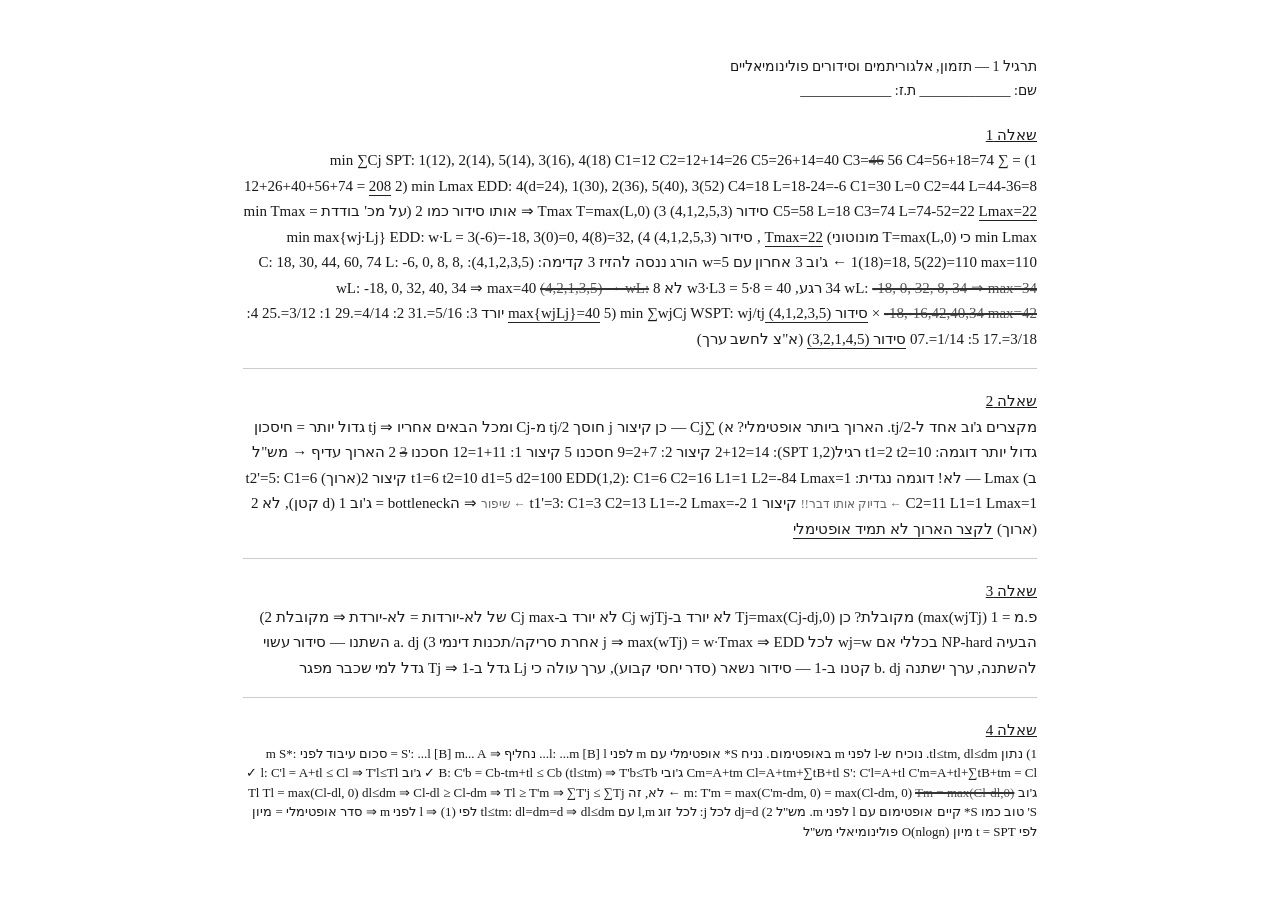
==== commit e99262d6: "Rewrite homework as authentic student handwriting (8/10) - Informal Hebrew, abbreviations (מכ', פ.מ," ====
--- a/homework-scheduling.html
+++ b/homework-scheduling.html
@@ -2,251 +2,171 @@
 <html lang="he" dir="rtl">
 <head>
 <meta charset="UTF-8">
-<title>תרגיל בית 1</title>
 <style>
-body { font-family: 'Dana Yad AlefAlefAlef', 'Playpen Sans Hebrew', cursive; font-size: 15.5px; line-height: 1.75; direction: rtl; padding: 60px 60px 80px; max-width: 794px; margin: 0 auto; color: #232323; }
-.title { text-align: center; margin-bottom: 24px; font-size: 17px; }
-.q { font-size: 16px; margin-top: 28px; text-decoration: underline; }
-.sub { margin-top: 16px; font-weight: bold; }
-table { border-collapse: collapse; margin: 8px 0; direction: rtl; }
-th, td { border: 1px solid #666; padding: 3px 8px; text-align: center; min-width: 30px; font-size: 14.5px; }
-th { background: rgba(0,0,0,0.03); }
-.ans { border-bottom: 2px solid #333; display: inline; padding-bottom: 1px; }
-.del { text-decoration: line-through; color: #888; }
-.fix { position: relative; }
-.fix::before { content: "←"; position: absolute; right: -18px; color: #555; font-size: 13px; }
-.note { font-size: 13px; color: #555; margin-top: 2px; }
-.sep { margin: 20px 0; border: none; border-top: 1px solid #bbb; }
-.indent { margin-right: 20px; }
+body {
+  font-family: 'Dana Yad AlefAlefAlef', 'Playpen Sans Hebrew', cursive;
+  font-size: 15px; line-height: 1.7; direction: rtl;
+  padding: 55px 55px 80px; max-width: 794px; margin: 0 auto;
+  color: #1a1a1a;
+}
+.top { margin-bottom: 14px; font-size: 14px; }
+.q { margin-top: 20px; text-decoration: underline; }
+/* מחיקה כמו עט — קו עבה קצת עקום */
+.x { text-decoration: line-through; text-decoration-thickness: 2px; color: #555; text-decoration-color: #333; }
+/* הערה בצד */
+.s { font-size: 12px; color: #666; }
+/* קו תחתון לתשובה */
+.a { border-bottom: 1.5px solid #222; padding-bottom: 1px; }
+.sep { border: none; border-top: 1px solid #ccc; margin: 16px 0; }
+/* שאלה 4 - צפוף, כמו שנגמר מקום */
+.sm { font-size: 13px; line-height: 1.5; }
 </style>
 </head>
 <body>
 
-<div class="title">
-תרגיל בית 1 - אלגוריתמים לייעול תהליכי ייצור
-<br>שם: ________________  ת.ז: ________________
+<div class="top">
+תרגיל 1 — תזמון, אלגוריתמים וסידורים פולינומיאליים
+<br>שם: _____________  ת.ז: _____________
 </div>
 
 <div class="q">שאלה 1</div>
 
-נתונים:
-<table>
-<tr><th>j</th><th>1</th><th>2</th><th>3</th><th>4</th><th>5</th></tr>
-<tr><td>tj</td><td>12</td><td>14</td><td>16</td><td>18</td><td>14</td></tr>
-<tr><td>dj</td><td>30</td><td>36</td><td>52</td><td>24</td><td>40</td></tr>
-<tr><td>wj</td><td>3</td><td>4</td><td>5</td><td>3</td><td>1</td></tr>
-</table>
+1) min ∑Cj
 
-<div class="sub">1) מזעור ∑Cj</div>
+SPT:  1(12), 2(14), 5(14), 3(16), 4(18)
 
-לפי כלל SPT (קצר ראשון):
+C1=12  C2=12+14=26  C5=26+14=40  C3=<span class="x">46</span> 56  C4=56+18=74
+∑ = 12+26+40+56+74 = <span class="a">208</span>
 
-t1=12 < t2=t5=14 < t3=16 < t4=18
+2) min Lmax
 
-סידור: (1, 2, 5, 3, 4)
+EDD:  4(d=24), 1(30), 2(36), 5(40), 3(52)
 
-C1=12,  C2=26,  C5=40,  C3=56,  C4=74
+C4=18  L=18-24=-6
+C1=30  L=0
+C2=44  L=44-36=8
+C5=58  L=18
+C3=74  L=74-52=22
 
-<span class="ans">∑Cj = 12+26+40+56+74 = 208</span>
+<span class="a">Lmax=22</span>  סידור (4,1,2,5,3)
 
-<div class="sub">2) מזעור Lmax</div>
+3) Tmax
 
-לפי EDD (יעד מוקדם ראשון):
+T=max(L,0)  ⇒  אותו סידור כמו 2
+(על מכ' בודדת min Tmax = min Lmax כי T=max(L,0) מונוטוני)
+<span class="a">Tmax=22</span> ,  סידור (4,1,2,5,3)
 
-d4=24 < d1=30 < d2=36 < d5=40 < d3=52
+4) min max{wj·Lj}
 
-סידור: (4, 1, 2, 5, 3)
+EDD:  w·L =  3(-6)=-18, 3(0)=0, 4(8)=32, 1(18)=18, 5(22)=110
+max=110   ← ג'וב 3 אחרון עם w=5 הורג
 
-<table>
-<tr><th></th><th>j=4</th><th>j=1</th><th>j=2</th><th>j=5</th><th>j=3</th></tr>
-<tr><td>Cj</td><td>18</td><td>30</td><td>44</td><td>58</td><td>74</td></tr>
-<tr><td>dj</td><td>24</td><td>30</td><td>36</td><td>40</td><td>52</td></tr>
-<tr><td>Lj</td><td>-6</td><td>0</td><td>8</td><td>18</td><td>22</td></tr>
-</table>
-
-<span class="ans">Lmax = 22</span>
-
-<div class="sub">3) מזעור Tmax</div>
-
-Tj = max(Lj, 0) , אז Tmax = max(Tj)
-
-על מכונה בודדת, סידור שממזער Lmax גם ממזער Tmax.
-→ אותו סידור: (4, 1, 2, 5, 3)
-
-T4=0, T1=0, T2=8, T5=18, T3=22
-
-<span class="ans">Tmax = 22</span>
-
-<div class="sub">4) מזעור max{wj·Lj}</div>
-
-ננסה כמה סידורים.
-
-EDD = (4,1,2,5,3):
-w·L: 3·(-6), 3·0, 4·8, 1·18, 5·22 = -18, 0, 32, 18, 110
-max = 110  ← גבוה בגלל ג'וב 3
-
-ננסה להקדים את 3 (משקל כבד, w=5):
-
-(4, 1, 2, 3, 5):
+ננסה להזיז 3 קדימה:
+(4,1,2,3,5):
 C: 18, 30, 44, 60, 74
 L: -6, 0, 8, 8, 34
-w·L: -18, 0, 32, 40, 34
-max = 40 ← הרבה יותר טוב!
+wL: <span class="x">-18, 0, 32, 8, 34 ⇒ max=34</span>
+רגע, w3·L3 = 5·8 = 40 לא 8
+wL: -18, 0, 32, 40, 34 ⇒ max=40
 
-ננסה עוד:
-(1, 4, 2, 3, 5):
-C: 12, 30, 44, 60, 74
-L: -18, 6, 8, 8, 34
-w·L: -54, 18, 32, 40, 34
-max = 40
+<span class="x">(4,2,1,3,5) → wL: -18,-16,42,40,34 max=42</span>  ×
 
-<span class="del">(4, 2, 1, 3, 5) → max = 42</span>  לא שיפור
+<span class="a">סידור (4,1,2,3,5)  max{wjLj}=40</span>
 
-<span class="ans">סידור: (4, 1, 2, 3, 5),  max{wj·Lj} = 40</span>
+5) min ∑wjCj
 
-<div class="sub">5) מזעור ∑wjCj</div>
+WSPT:  wj/tj יורד
 
-לפי WSPT - מסדרים לפי wj/tj בסדר יורד:
+3: 5/16=.31
+2: 4/14=.29
+1: 3/12=.25
+4: 3/18=.17
+5: 1/14=.07
 
-j=3: 5/16 = 0.313
-j=2: 4/14 = 0.286
-j=1: 3/12 = 0.25
-j=4: 3/18 = 0.167
-j=5: 1/14 = 0.071
-
-<span class="ans">סידור: (3, 2, 1, 4, 5)</span>
+<span class="a">סידור (3,2,1,4,5)</span>  (א"צ לחשב ערך)
 
 <hr class="sep">
 
 <div class="q">שאלה 2</div>
 
-ניתן לקצר ג'וב אחד למחצית. האם תמיד כדאי לקצר הארוך ביותר?
+מקצרים ג'וב אחד ל-tj/2. הארוך ביותר אופטימלי?
 
-<div class="sub">א. עבור ∑Cj</div>
+א) ∑Cj — כן
 
-כן.
+קיצור j חוסך tj/2 מ-Cj ומכל הבאים אחריו
+⇒ tj גדול יותר = חיסכון גדול יותר
 
-קיצור ג'וב j ב-tj/2 מוריד את Cj ואת כל ה-Ck של ג'ובים שבאים אחריו.
-ההפחתה הכוללת = (tj/2) · (מספר הג'ובים מ-j והלאה בסידור)
+דוגמה:  t1=2 t2=10
+רגיל(SPT 1,2): 2+12=14
+קיצור 2: 2+7=9   חסכנו 5
+קיצור 1: 1+11=12  חסכנו <span class="x">3</span> 2
+הארוך עדיף →  מש"ל
 
-כדי למקסם הפחתה → נרצה tj/2 מקסימלי → הג'וב הארוך ביותר.
+ב) Lmax — לא!
 
-דוגמה: t1=2, t2=10
-בלי קיצור (SPT): ∑C = 2 + 12 = 14
-קיצור j=2 (ארוך): ∑C = 2 + 7 = 9.   חיסכון = 5
-קיצור j=1:          ∑C = 1 + 11 = 12. חיסכון = 2
+דוגמה נגדית:  t1=6 t2=10  d1=5 d2=100
 
-∎ לקצר את הארוך תמיד עדיף.
+EDD(1,2):  C1=6 C2=16  L1=1 L2=-84  Lmax=1
 
-<div class="sub">ב. עבור Lmax</div>
+קיצור 2(ארוך) t2'=5:
+C1=6 C2=11  L1=1  Lmax=1  <span class="s">← בדיוק אותו דבר!!</span>
 
-לא!
+קיצור 1  t1'=3:
+C1=3 C2=13  L1=-2  Lmax=-2  <span class="s">← שיפור</span>
 
-דוגמה נגדית:
-t1=6, t2=10, d1=5, d2=100
-
-EDD: (1,2).
-C1=6, C2=16.  L1=1, L2=-84.  Lmax = 1
-
-קיצור j=2 (ארוך, t'=5):
-C1=6, C2=11. L1=1. <span class="ans">Lmax = 1  ← לא עזר!</span>
-
-קיצור j=1 (t'=3):
-C1=3, C2=13. L1=-2. <span class="ans">Lmax = -2  ← עזר!</span>
-
-ה-bottleneck הוא ג'וב 1 (d קטן) ולא ג'וב 2 (הארוך).
-→ <span class="ans">קיצור הארוך ביותר לא בהכרח אופטימלי עבור Lmax.</span>
+⇒ הbottleneck = ג'וב 1 (d קטן), לא 2 (ארוך)
+<span class="a">לקצר הארוך לא תמיד אופטימלי</span>
 
 <hr class="sep">
 
 <div class="q">שאלה 3</div>
 
-פונקצית המטרה: max(wj·Tj)
+פ.מ = max(wjTj)
 
-<div class="sub">1) האם מקובלת?</div>
+1) מקובלת? כן
+Tj=max(Cj-dj,0) לא יורד ב-Cj
+wjTj לא יורד ב-Cj
+max של לא-יורדות = לא-יורדת ⇒ מקובלת
 
-כן.
+2) הבעיה NP-hard בכללי
+אם wj=w לכל j ⇒ max(wTj) = w·Tmax ⇒ EDD
+אחרת סריקה/תכנות דינמי
 
-Tj = max(Cj - dj, 0) → אם Cj גדל, Tj לא יורד.
-wj·Tj לא יורד ב-Cj.
-max של פונקציות לא יורדות → לא יורדת.
-
-→ פונקציה מקובלת. ∎
-
-<div class="sub">2) איך למצוא סידור אופטימלי?</div>
-
-הבעיה הכללית NP-hard.
-
-אם wj = w לכל j:
-max(w·Tj) = w · max(Tj) = w · Tmax
-→ מספיק למזער Tmax → סידור EDD.
-
-במקרה הכללי (wj שונים) אין אלגוריתם פולינומיאלי ידוע, צריך לבדוק סידורים או תכנות דינמי.
-
-<div class="sub">3) שינויים בנתונים</div>
-
-a. dj השתנו לערכים אחרים:
-הסידור עשוי להשתנות (תלוי ב-dj).
-ערך פונקצית המטרה ישתנה.
-
-b. כל dj קטנו ב-1:
-הסידור נשאר זהה — הסדר היחסי בין dj לא השתנה.
-ערך פונקצית המטרה יגדל — כי Lj = Cj-dj גדל ב-1 → Tj גדל (אם הג'וב כבר מפגר).
+3) a. dj השתנו — סידור עשוי להשתנה, ערך ישתנה
+b. dj קטנו ב-1 — סידור נשאר (סדר יחסי קבוע),
+   ערך עולה כי Lj גדל ב-1 ⇒ Tj גדל למי שכבר מפגר
 
 <hr class="sep">
 
 <div class="q">שאלה 4</div>
 
-<div class="sub">1) הוכחה: tl≤tm, dl≤dm → l לפני m באופטימום</div>
+<div class="sm">
+1) נתון tl≤tm, dl≤dm.  נוכיח ש-l לפני m באופטימום.
 
-נניח בשלילה סידור S* אופטימלי בו m לפני l.
+נניח S* אופטימלי עם m לפני l:  ...m [B] l...
+נחליף ⇒ S': ...l [B] m...
 
-S*: ... m, [B], l, ...    (B = ג'ובים בין m ל-l)
+A = סכום עיבוד לפני m
 
-נבנה S' ע"י החלפת m ו-l:
-S': ... l, [B], m, ...
+S*:  Cm=A+tm    Cl=A+tm+∑tB+tl
+S':  C'l=A+tl   C'm=A+tl+∑tB+tm = Cl
 
-נסמן A = סכום עיבוד של כל מה שלפני m.
+ג'ובי B:  C'b = Cb-tm+tl ≤ Cb  (tl≤tm) ⇒ T'b≤Tb ✓
+ג'וב l:  C'l = A+tl ≤ Cl ⇒ T'l≤Tl ✓
+ג'וב m:  T'm = max(C'm-dm, 0) = max(Cl-dm, 0)
+         <span class="x">Tm = max(Cl-dl,0)</span>  ← לא, זה Tl
+         Tl = max(Cl-dl, 0)
+         dl≤dm ⇒ Cl-dl ≥ Cl-dm ⇒ Tl ≥ T'm
 
-ב-S*:
-Cm = A + tm
-Cl = A + tm + ∑tB + tl
+⇒ ∑T'j ≤ ∑Tj  S' טוב כמו S*
+קיים אופטימום עם l לפני m.  מש"ל
 
-ב-S':
-C'l = A + tl
-C'm = A + tl + ∑tB + tm    (= Cl)
+2) dj=d לכל j:
 
-שינויים בפיגור:
-
-ג'ובים ב-B:  C'b = Cb - tm + tl ≤ Cb  (כי tl≤tm)
-→ T'b ≤ Tb  ✓
-
-ג'וב l:  C'l = A+tl ≤ A+tm+∑tB+tl = Cl
-→ T'l ≤ Tl  ✓
-
-ג'וב m:  C'm = Cl, אז:
-T'm = max(Cl - dm, 0)
-Tl = max(Cl - dl, 0)
-
-dl ≤ dm → Cl-dl ≥ Cl-dm → Tl ≥ T'm
-
-סה"כ:
-∑T'j ≤ ∑Tj  (כי T'l≤Tl, T'b≤Tb, T'm≤Tl)
-
-<span class="del">אבל Tm אולי גדל</span> → זה בסדר כי T'm ≤ Tl ו-T'l ≤ Tl, אז בסך הכל לא גרוע יותר.
-
-→ S' לפחות טוב כמו S*. קיים אופטימום עם l לפני m. ∎
-
-<div class="sub">2) כש-dj = d לכל j, הבעיה 1|dj=d|∑Tj נפתרת פולינומיאלית</div>
-
-אם dj = d לכל j, אז לכל זוג l,m:
-dl = dm = d  → dl ≤ dm  ✓
-
-אם בנוסף tl ≤ tm → לפי סעיף 1, l לפני m באופטימום.
-
-כלומר: סידור אופטימלי = מיון לפי tj עולה = SPT.
-
-מיון לוקח O(n log n) → פולינומיאלי. ∎
+לכל זוג l,m עם tl≤tm:  dl=dm=d ⇒ dl≤dm
+לפי (1) ⇒ l לפני m ⇒ סדר אופטימלי = מיון לפי t = SPT
+מיון O(nlogn) פולינומיאלי   מש"ל
+</div>
 
 </body>
 </html>
